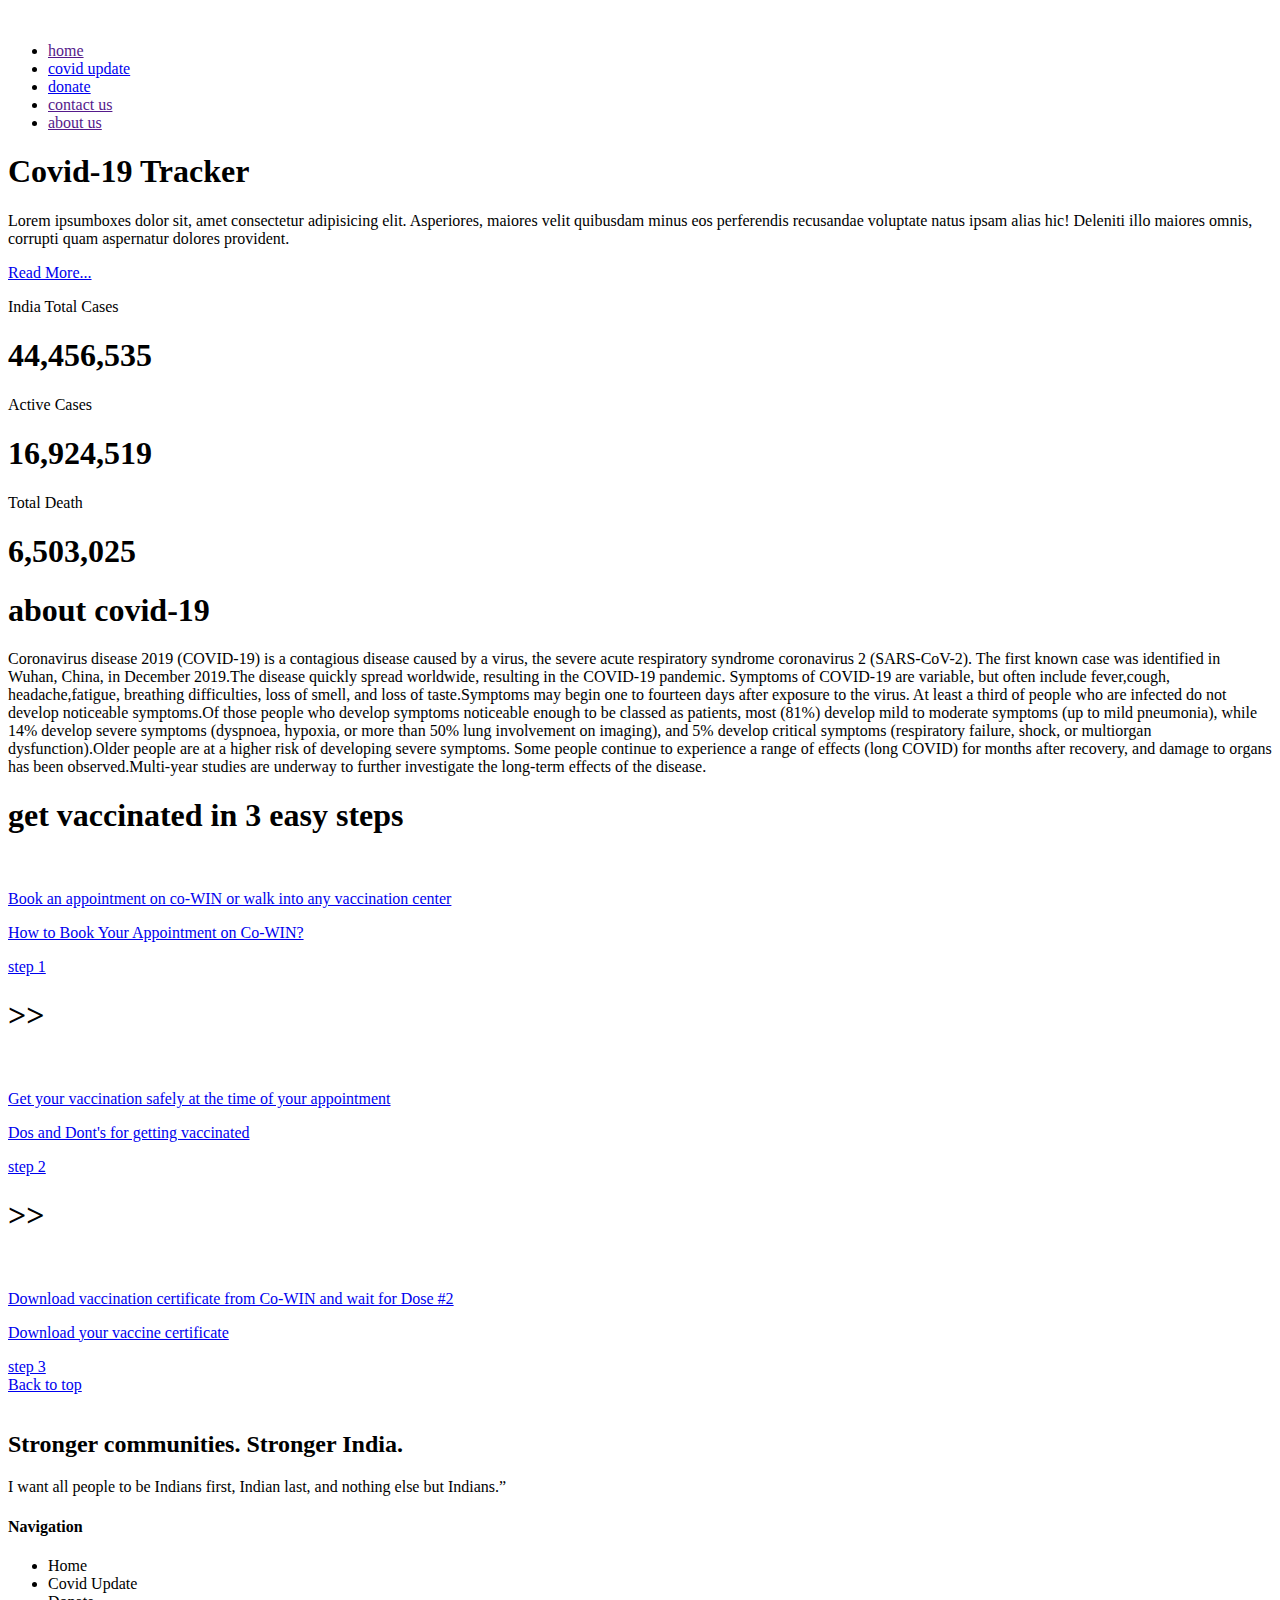
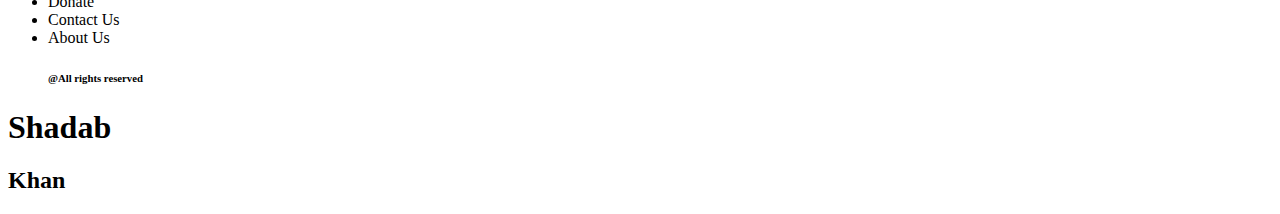
==== index.html @ 918fd29f "Update index.html" ====
<!DOCTYPE html>
<html lang="en">
  <head>
    <meta charset="UTF-8" />
    <meta http-equiv="X-UA-Compatible" content="IE=edge" />
    <meta name="viewport" content="width=device-width, initial-scale=1.0" />
    <title>Covid Tracker</title>
    <link rel="stylesheet" href="./style.css" />
  </head>
  <body>
    <header class="main-header">
      <nav class="navbar">
        <div>
          <a href="#home"><img src="./images/final_logo.JPG" alt="" class="logo" /></a>
        </div>
        <ul class="menu-list">
          <li class="menu-item"><a href="">home</a></li>
          <li class="menu-item has-sub-menu">
            <a href="./covid_update.html">covid update</a>
          </li>
          <li class="menu-item"><a href="#donate">donate</a></li>
          <li class="menu-item"><a href="">contact us</a></li>
          <li class="menu-item"><a href="">about us</a></li>
        </ul>
      </nav>
    </header>
    <section id="section_bg" class="content_haeder">
      <div class="content_start">
        <h1>Covid-19 Tracker</h1>
        <p>
          Lorem ipsumboxes dolor sit, amet consectetur adipisicing elit. Asperiores, maiores velit
          quibusdam minus eos perferendis recusandae voluptate natus ipsam alias hic! Deleniti illo
          maiores omnis, corrupti quam aspernatur dolores provident.
        </p>
        <a href="#">Read More...</a>
      </div>
    </section>
    <section class="content_body container">
      <div class="boxes">
        <div class="box">
          <p>India Total Cases</p>
          <h1>44,456,535</h1>
        </div>
        <div class="box">
          <p>Active Cases</p>
          <h1>16,924,519</h1>
        </div>
        <div class="box">
          <p>Total Death</p>
          <h1>6,503,025</h1>
        </div>
      </div>

      <div class="about_covid">
        <h1 class="heading">about covid-19</h1>
        <p class="para">
          Coronavirus disease 2019 (COVID-19) is a contagious disease caused by a virus, the severe
          acute respiratory syndrome coronavirus 2 (SARS-CoV-2). The first known case was identified
          in Wuhan, China, in December 2019.The disease quickly spread worldwide, resulting in the
          COVID-19 pandemic. Symptoms of COVID‑19 are variable, but often include fever,cough,
          headache,fatigue, breathing difficulties, loss of smell, and loss of taste.Symptoms may
          begin one to fourteen days after exposure to the virus. At least a third of people who are
          infected do not develop noticeable symptoms.Of those people who develop symptoms
          noticeable enough to be classed as patients, most (81%) develop mild to moderate symptoms
          (up to mild pneumonia), while 14% develop severe symptoms (dyspnoea, hypoxia, or more than
          50% lung involvement on imaging), and 5% develop critical symptoms (respiratory failure,
          shock, or multiorgan dysfunction).Older people are at a higher risk of developing severe
          symptoms. Some people continue to experience a range of effects (long COVID) for months
          after recovery, and damage to organs has been observed.Multi-year studies are underway to
          further investigate the long-term effects of the disease.
        </p>
      </div>
    </section>

    <section class="cowin">
      <div class="container">
        <h1 class="heading cowin-header text-center">get vaccinated in 3 easy steps</h1>
        <div class="step">
          <a
            href="https://prod-cdn.preprod.co-vin.in/assets/pdf/User-Guide-Citizen-registration.pdf"
            target="_blank"
            class="step-box"
          >
            <img src="./images/Appoinment.jpg" alt="" />

            <p class="step-para1">
              Book an appointment on co-WIN or walk into any vaccination center
            </p>
            <p class="step-para2">How to Book Your Appointment on Co-WIN?</p>
            <div class="stepno">step 1</div>
          </a>

          <h1 class="arrow">>></h1>

          <a
            href="https://prod-cdn.preprod.co-vin.in/assets/pdf/Dos_and_Donts_for_Citizens.pdf"
            target="_blank"
            class="step-box"
          >
            <img src="./images/vaccinated.jpg" alt="" />

            <p class="step-para1">Get your vaccination safely at the time of your appointment</p>
            <p class="step-para2">Dos and Dont's for getting vaccinated</p>
            <div class="stepno">step 2</div>
          </a>
          <h1 class="arrow">>></h1>

          <a href="https://selfregistration.cowin.gov.in/" target="_blank" class="step-box">
            <img src="./images/download.JPG" alt="" />

            <p class="step-para1">
              Download vaccination certificate from Co-WIN and wait for Dose #2
            </p>
            <p class="step-para2">Download your vaccine certificate</p>
            <div class="stepno">step 3</div>
          </a>
        </div>
      </div>
    </section>
    <footer>
      <a href="#section_bg" class="backToTop"><span class="text-center">Back to top</span></a>

      <div class="container">
        
        <div class="footer-container">
          <div class="footer-box">
            <a href="#section_bg"><img src="./images/final_logo.JPG" alt="" /></a>
            <h2>Stronger communities. Stronger India.</h2>
            <p>
              I want all people to be Indians first, Indian last, and nothing else but Indians.”
            </p>
          </div>
          <div class="footer-box">
            <div class="text-center">
              <h4 class="text-center">Navigation</h4>
              <ul>
                <li>Home</li>
                <li>Covid Update</li>
                <li>Donate</li>
                <li>Contact Us</li>
                <li>About Us</li>
                <h6>@All rights reserved</h6>
              </ul>
            </div>
          </div>
          <div class="footer-box">
            <h1>Shadab</h1>
            <h2>Khan</h2>
          </div>
         
        </div>
      </div>
    </footer>
  </body>
</html>
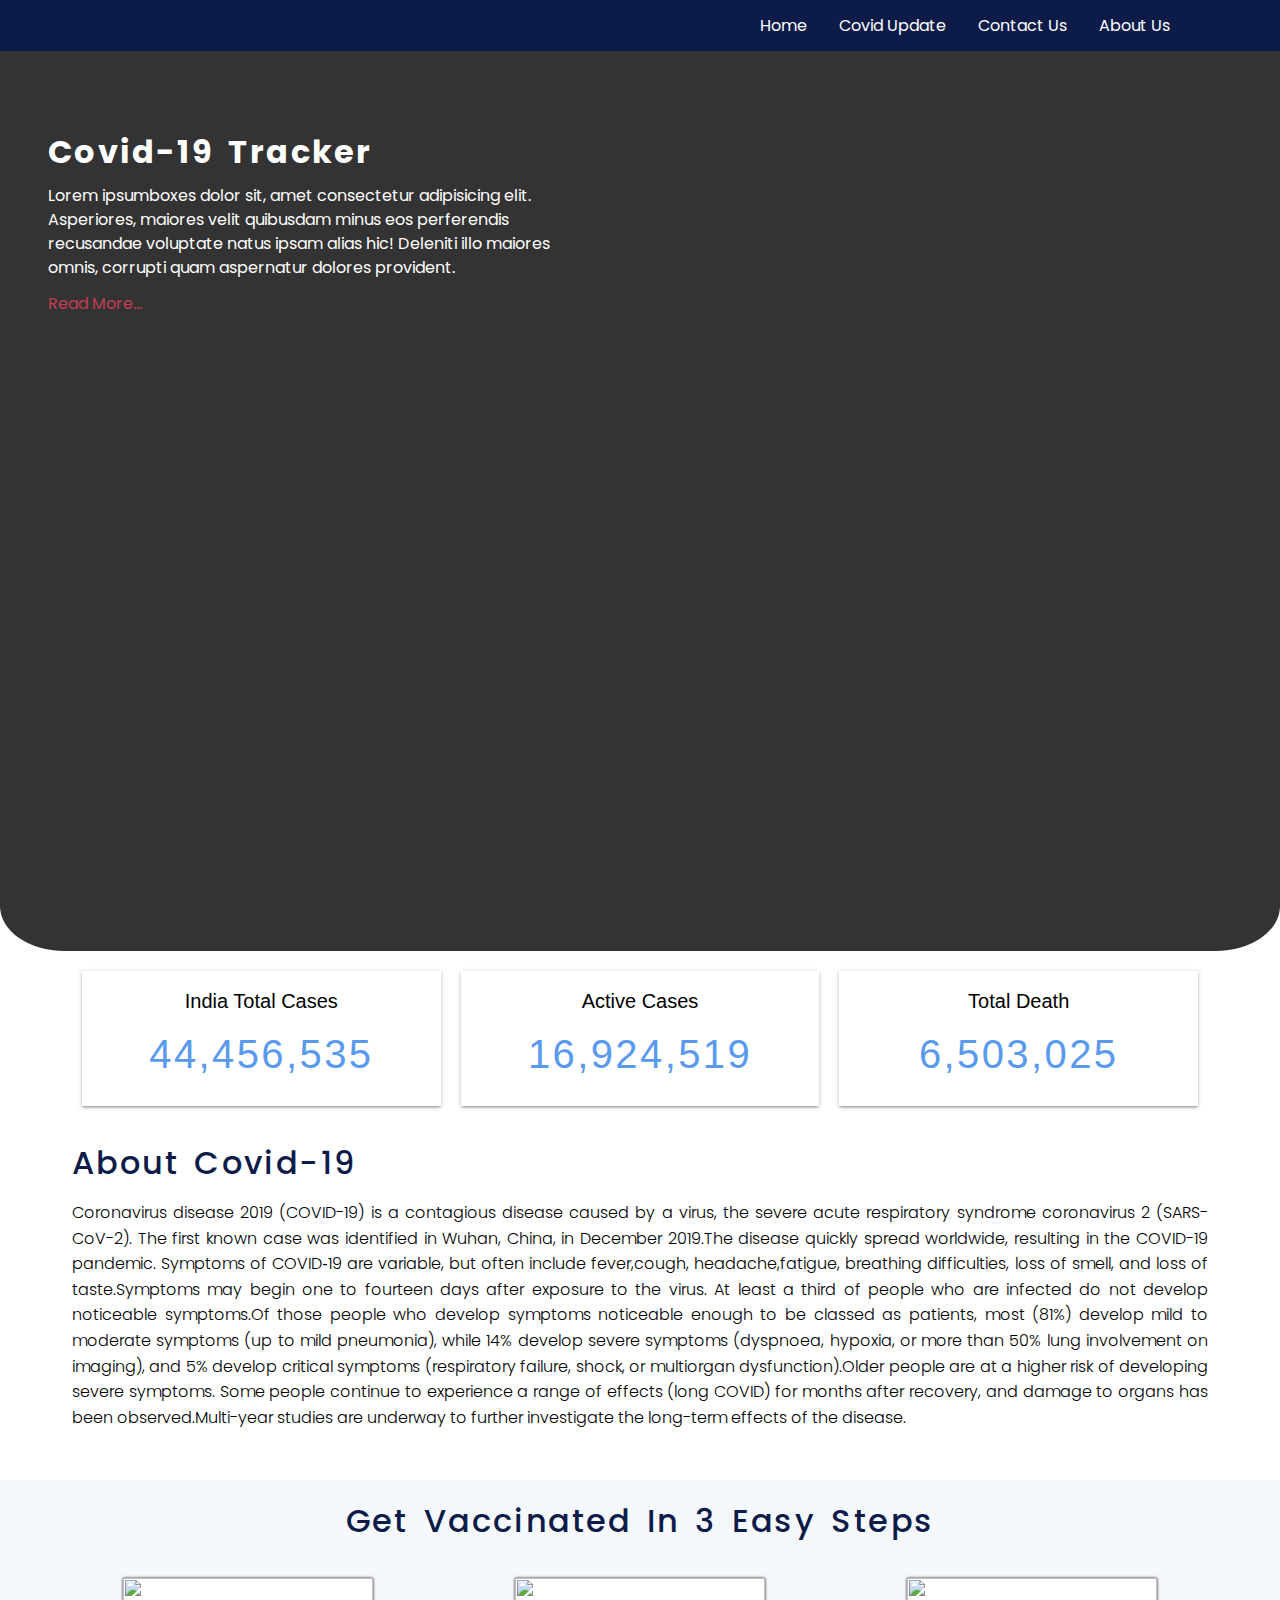
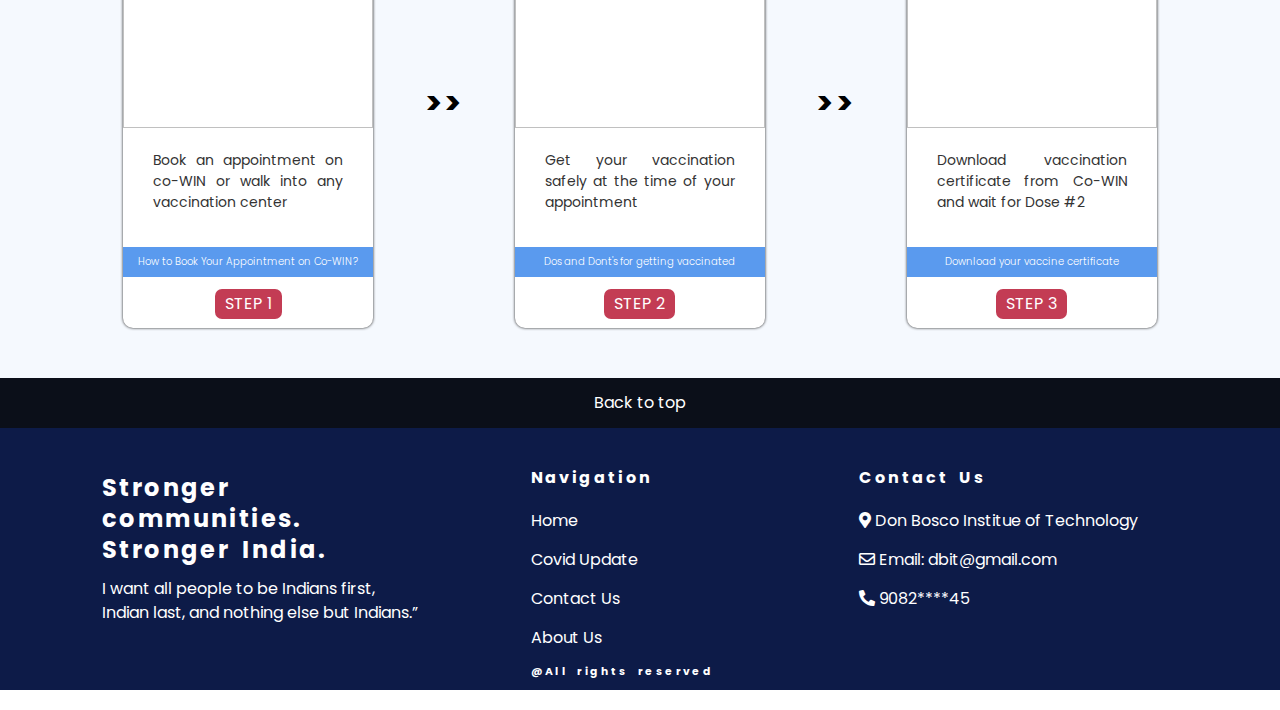
==== commit a6c819cf: "Merge pull request #1 from ShaddyPotter/master" ====
--- a/index.html
+++ b/index.html
@@ -6,6 +6,13 @@
     <meta name="viewport" content="width=device-width, initial-scale=1.0" />
     <title>Covid Tracker</title>
     <link rel="stylesheet" href="./style.css" />
+    <link
+      rel="stylesheet"
+      href="https://cdnjs.cloudflare.com/ajax/libs/font-awesome/5.15.4/css/all.min.css"
+      integrity="sha512-1ycn6IcaQQ40/MKBW2W4Rhis/DbILU74C1vSrLJxCq57o941Ym01SwNsOMqvEBFlcgUa6xLiPY/NS5R+E6ztJQ=="
+      crossorigin="anonymous"
+      referrerpolicy="no-referrer"
+    />
   </head>
   <body>
     <header class="main-header">
@@ -18,8 +25,8 @@
           <li class="menu-item has-sub-menu">
             <a href="./covid_update.html">covid update</a>
           </li>
-          <li class="menu-item"><a href="#donate">donate</a></li>
-          <li class="menu-item"><a href="">contact us</a></li>
+          <!-- <li class="menu-item"><a href="#donate">donate</a></li> -->
+          <li class="menu-item"><a href="./contact.html">contact us</a></li>
           <li class="menu-item"><a href="">about us</a></li>
         </ul>
       </nav>
@@ -131,12 +138,12 @@
             </p>
           </div>
           <div class="footer-box">
-            <div class="text-center">
-              <h4 class="text-center">Navigation</h4>
-              <ul>
+            <div class="footer-nav">
+              <h4 class="nav-header">Navigation</h4>
+              <ul class="nav-list">
                 <li>Home</li>
                 <li>Covid Update</li>
-                <li>Donate</li>
+                <!-- <li>Donate</li> -->
                 <li>Contact Us</li>
                 <li>About Us</li>
                 <h6>@All rights reserved</h6>
@@ -144,8 +151,12 @@
             </div>
           </div>
           <div class="footer-box">
-            <h1>Shadab</h1>
-            <h2>Khan</h2>
+            <h4 class="nav-header">Contact Us</h4>
+            <ul class="nav-list">
+              <li><i class="fas fa-map-marker-alt"></i> Don Bosco Institue of Technology</li>
+              <li><i class="far fa-envelope"></i> Email: dbit@gmail.com</li>
+              <li><i class="fas fa-phone-alt"></i> 9082****45</li>
+            </ul>
           </div>
          
         </div>
--- a/style.css
+++ b/style.css
@@ -0,0 +1,253 @@
+@import url('https://fonts.googleapis.com/css2?family=Roboto:wght@300;400;500&display=swap');
+@import url('https://fonts.googleapis.com/css2?family=Poppins:wght@100;200;300;400;500&display=swap');
+
+:root {
+  --primary-color: #0d1b48;
+  --secondary-color: #c33c54;
+  --bg-color: #f5f9fe;
+  --graph-color: #5a9aee;
+  --dark-color: #0b0f19;
+  --light-color: #fff;
+}
+
+* {
+  margin: 0;
+  padding: 0;
+  box-sizing: border-box;
+}
+
+body {
+  background: var(--light-color);
+  line-height: 1.5;
+  font-family: Poppins, sans-serif;
+}
+
+p {
+  margin-bottom: 0.75rem;
+}
+
+a {
+  text-decoration: none;
+  color: var(--light-color);
+}
+
+ul {
+  list-style: none;
+}
+
+img {
+  width: 100%;
+}
+
+h1,
+h2,
+h3,
+h4,
+h5,
+h6 {
+  margin-bottom: 0.7rem;
+  line-height: 1.3;
+  letter-spacing: 0.15rem;
+  word-spacing: 0.3rem;
+}
+
+.container {
+  max-width: 1200px;
+  margin: 0 auto;
+  padding: 0 2rem;
+}
+
+.text-center {
+  text-align: center;
+}
+
+.heading {
+  color: var(--primary-color);
+  font-weight: 500;
+  font-size: 32px;
+  margin: 1rem 0;
+  text-transform: capitalize;
+}
+
+.para {
+  line-height: 1.6;
+  font-weight: 300;
+  text-align: justify;
+}
+
+.main-header {
+  position: sticky;
+  top: 0;
+}
+
+.navbar {
+  display: flex;
+  background-color: var(--primary-color);
+  color: var(--light-color);
+  position: sticky;
+  top: 0;
+  justify-content: space-between;
+  padding: 0.85rem;
+}
+
+.navbar ul {
+  display: flex;
+  align-items: center;
+  margin-right: 5rem;
+}
+
+.navbar ul li {
+  margin: 0 1rem;
+  text-transform: capitalize;
+}
+
+#section_bg {
+  background: #333 url('./images/covid_bg.jpg') no-repeat center center;
+  background-size: cover;
+  height: 100vh;
+  color: var(--light-color);
+  border-radius: 0 0 5% 5%;
+}
+
+.content_start {
+  width: 50%;
+  padding: 5rem 3rem;
+}
+
+.content_start a {
+  color: var(--secondary-color);
+}
+
+.boxes {
+  font-family: 'Carnero Regular', sans-serif;
+  display: flex;
+  flex-wrap: nowrap;
+  justify-content: space-evenly;
+}
+
+.box {
+  width: 33.3333%;
+  margin: 20px 10px;
+  text-align: center;
+  padding: 15px 0;
+  box-shadow: 0 2px 2px 0 rgb(0 0 0 / 14%), 0 3px 1px -2px rgb(0 0 0 / 12%),
+    0 1px 5px 0 rgb(0 0 0 / 20%);
+}
+
+.box h1 {
+  color: var(--graph-color);
+  font-size: 40px;
+  font-weight: 300;
+}
+
+.box p {
+  font-size: 20px;
+}
+
+/*********** COWIN ******/
+
+.cowin {
+  background: var(--bg-color);
+  margin-top: 50px;
+}
+
+.cowin-header {
+  padding: 20px 0;
+}
+
+.step {
+  display: inline-block;
+  padding-bottom: 50px;
+  display: flex;
+  flex-wrap: wrap;
+  justify-content: space-evenly;
+}
+
+.step-box {
+  width: 250px;
+  min-height: 350px;
+  box-shadow: 0px 0px 3px rgba(0, 0, 0, 0.9);
+  border-radius: 0 0 10px 10px;
+  background: var(--light-color);
+}
+
+.step-box img {
+  width: 100%;
+  height: 150px;
+}
+
+.step-para1 {
+  font-size: 14px;
+  text-align: justify;
+  padding: 15px 30px;
+  min-height: 100px;
+  color: #333;
+}
+
+.step-para2 {
+  font-size: 10px;
+  text-align: center;
+  background: var(--graph-color);
+  font-weight: 300;
+  min-height: 30px;
+  line-height: 30px;
+}
+
+.arrow {
+  line-height: 250px;
+}
+
+.stepno {
+  text-transform: uppercase;
+  background: var(--secondary-color);
+  width: fit-content;
+  margin: 0 auto;
+  padding: 3px 10px;
+  border-radius: 7px;
+  color: var(--light-color);
+}
+
+footer {
+  background: var(--primary-color);
+  color: var(--light-color);
+}
+
+.backToTop {
+  height: 50px;
+  background-color: var(--dark-color);
+  display: block;
+}
+
+.backToTop span {
+  display: block;
+  line-height: 50px;
+}
+
+.backToTop:hover {
+  background: #26365a;
+}
+
+.footer-container {
+  display: flex;
+  flex-wrap: nowrap;
+  justify-content: space-between;
+  margin: 20px 0;
+}
+
+.footer-box {
+  flex-basis: 400px;
+  margin: 0 30px;
+}
+
+.footer-nav {
+  display: inline-block;
+  margin: 0 50px;
+}
+
+.nav-list li {
+  margin: 15px 0;
+}
+
+.nav-header {
+  margin: 20px 0;
+}
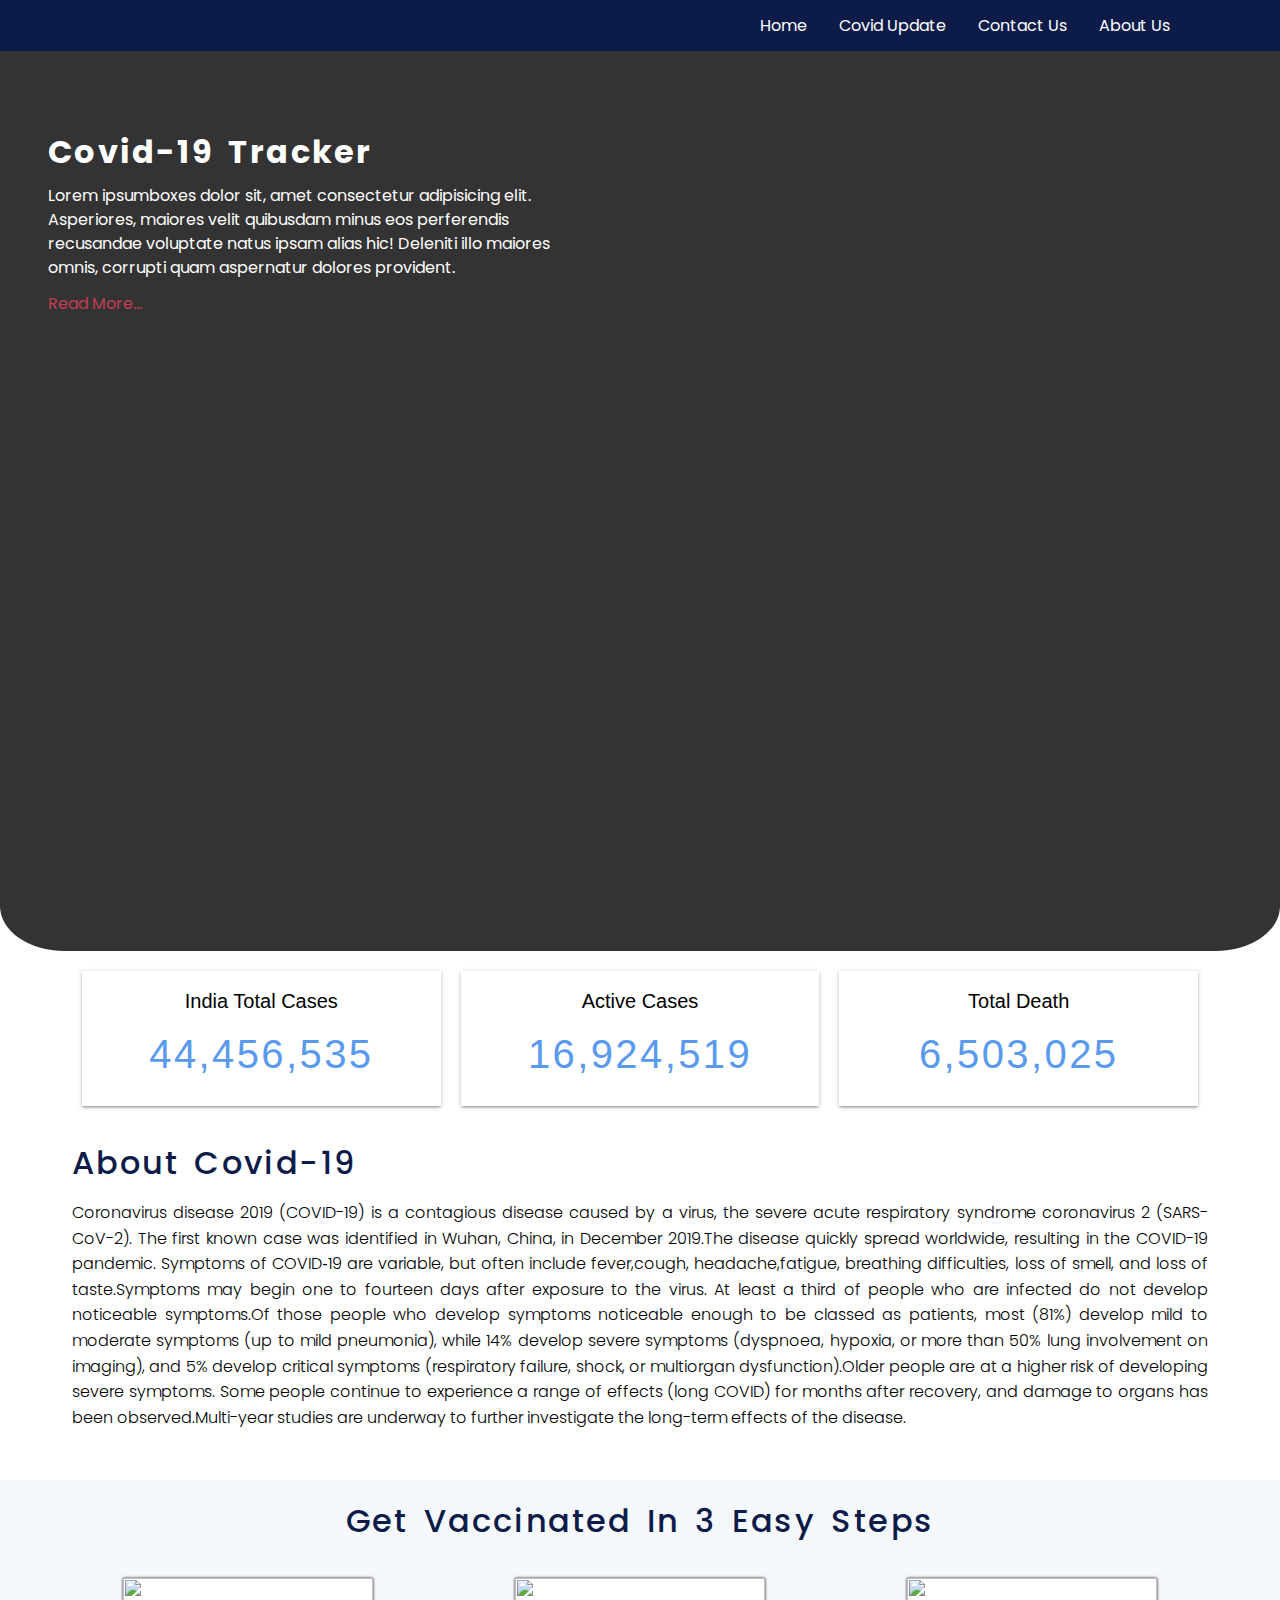
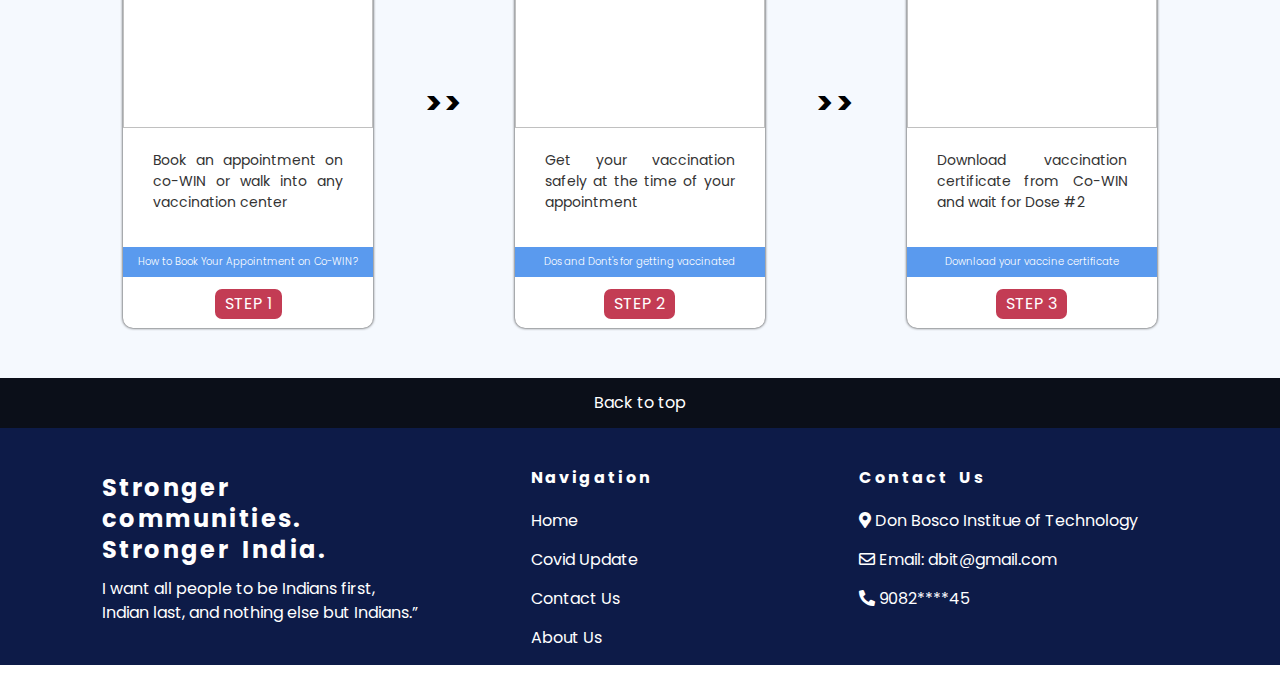
==== commit 034f34ad: "remove copyright" ====
--- a/index.html
+++ b/index.html
@@ -146,7 +146,7 @@
                 <!-- <li>Donate</li> -->
                 <li>Contact Us</li>
                 <li>About Us</li>
-                <h6>@All rights reserved</h6>
+                
               </ul>
             </div>
           </div>
